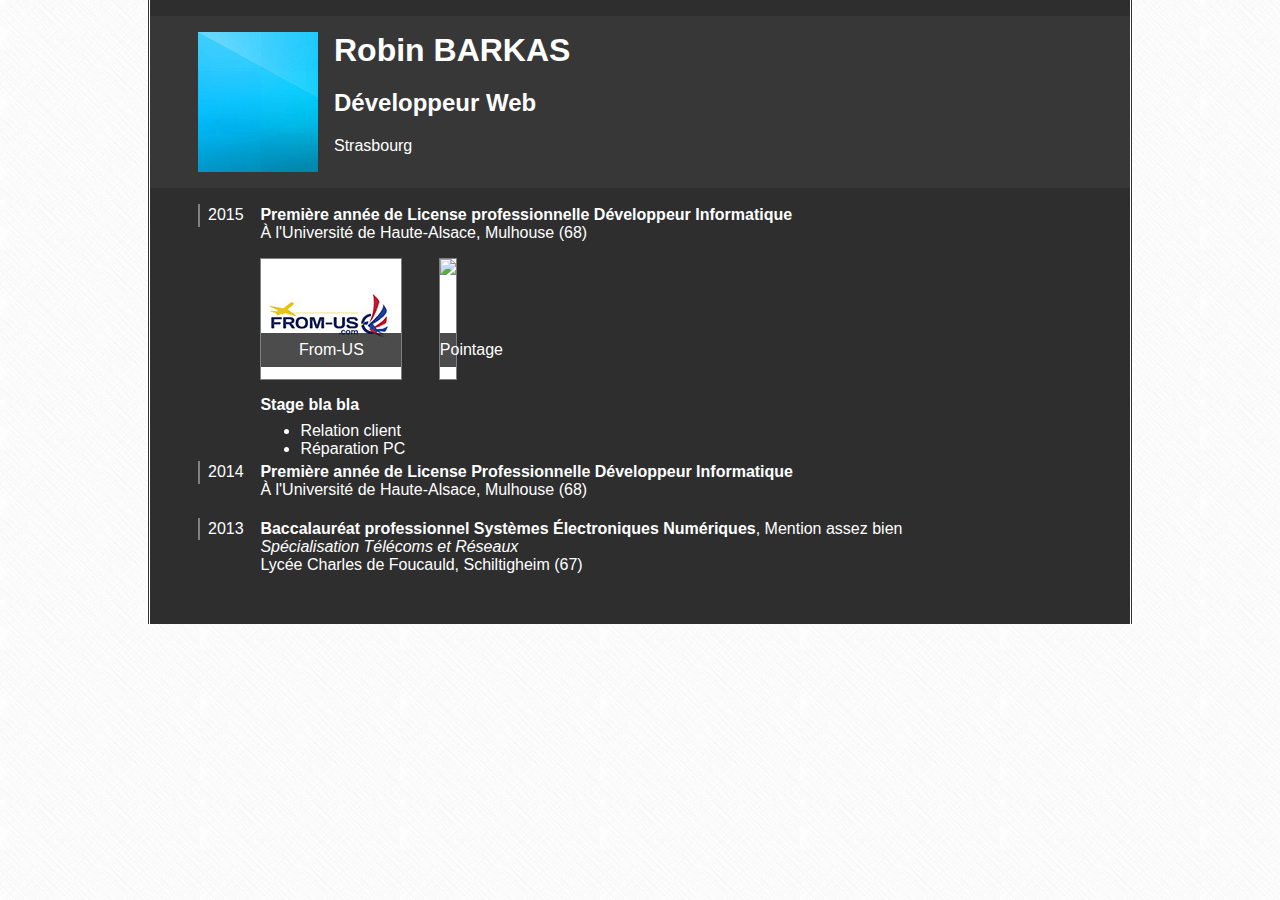
==== realisations.html @ 5c14e89a "Merge branch 'master' of https://github.com/Drohamos/CV" ====
<!DOCTYPE html>
<html lang="fr">
<head>
	<meta charset="UTF-8">
	<title></title>
	<link rel="stylesheet" href="design.css">
</head>
<body>
<div id="main">
	<header>
		<div id="profil">
			<img src="images/profil.jpg" />
			<h1>Robin BARKAS</h1>
			<h2>Développeur Web</h2>
			<p>
				Strasbourg
			</p>
		</div>
	</header>

	<div id="timeline">
		<dl>
			<dt>2015</dt>
			<dd>
				<p>
					<strong>Première année de License professionnelle Développeur Informatique</strong><br />
					À l'Université de Haute-Alsace, Mulhouse (68)
				</p>

				<ul class="realisations">
					<li>
						<a href="#">
							<figure>
								<img src="images/realisation_fromus.jpg" />
								<figcaption>From-US</figcaption>
							</figure>
						</a>
					</li>
					<li>
						<figure>
							<img src="images/test2.jpg" />
							<figcaption>Pointage</figcaption>
						</figure>
					</li>
				</ul>

				<strong>Stage bla bla</strong>
				<ul class="competences">
					<li>Relation client</li>
					<li>Réparation PC</li>
				</ul>
			</dd>

			<dt>2014</dt>
			<dd>
				<p>
					<strong>Première année de License Professionnelle Développeur Informatique</strong><br />
					À l'Université de Haute-Alsace, Mulhouse (68)
				</p>
			</dd>

			<dt>2013</dt>
			<dd>
				<p>
					<strong>Baccalauréat professionnel Systèmes Électroniques Numériques</strong>, Mention assez bien<br />
					<i>Spécialisation Télécoms et Réseaux</i><br />
					Lycée Charles de Foucauld, Schiltigheim (67)
				</p>
			</dd>
		</dl>
	</div>
</div>
</body>
</html>
---- design.css ----
html {
	font-family: Arial;
	font-size: 12pt;
}
body {
	background: white url("images/background.png") repeat;
	margin: 0;
}
#main {
	border: 3px double white;
	border-width: 0 3px;
	background-color: #2e2e2e;
	color: white;
	margin: auto;
	max-width: 980px;
	padding: 1em 0;
	overflow: hidden;
	width: 80%;
}

header {
	padding: 1em 0;
}
#profil {
	margin: 0 3em;;
}
#profil img {
	float: left;
	margin-right: 1em;
}
#profil:after {
	clear: both;
	content: '';
	display: block;
}

#timeline {
	margin: 0 3em;
}
#timeline p {
	margin-top: 0;
}
dt {
	border: solid gray;
	border-width: 0 0 0 2px;
	padding: 0.15em 0.5em;
	text-align: left;
	float: left;
}
dd {
	margin-left: 60px;
	padding: 0.15em;
}

.realisations {
	margin: 0 0 0 -1em;
	padding: 0;
}
.realisations li {
	display: inline-block;
	vertical-align: top;
}

.realisations figure {
	background-color: white;
	border: 1px solid gray;
	margin: 0 1em 1em 1em;
	position: relative;
	height: 120px;
}
.realisations figure img {
	height: auto;
	width: 140px;
}
.realisations figcaption {
	background-color: #373737;
	background-color: rgba(0, 0, 0, 0.70);
	color: white;
	line-height: normal;
	text-align: center;
	padding: 0.5em 0;

	position: absolute;
	bottom: 10%;
	width: 100%;
}
.competences {
	margin-top: 0.5em;
}
.fullWidth {
	margin: 0 -2em;
}

header {
	background-color: #373737;
	margin: 0;
}
header h1 {
	margin: 0;
}
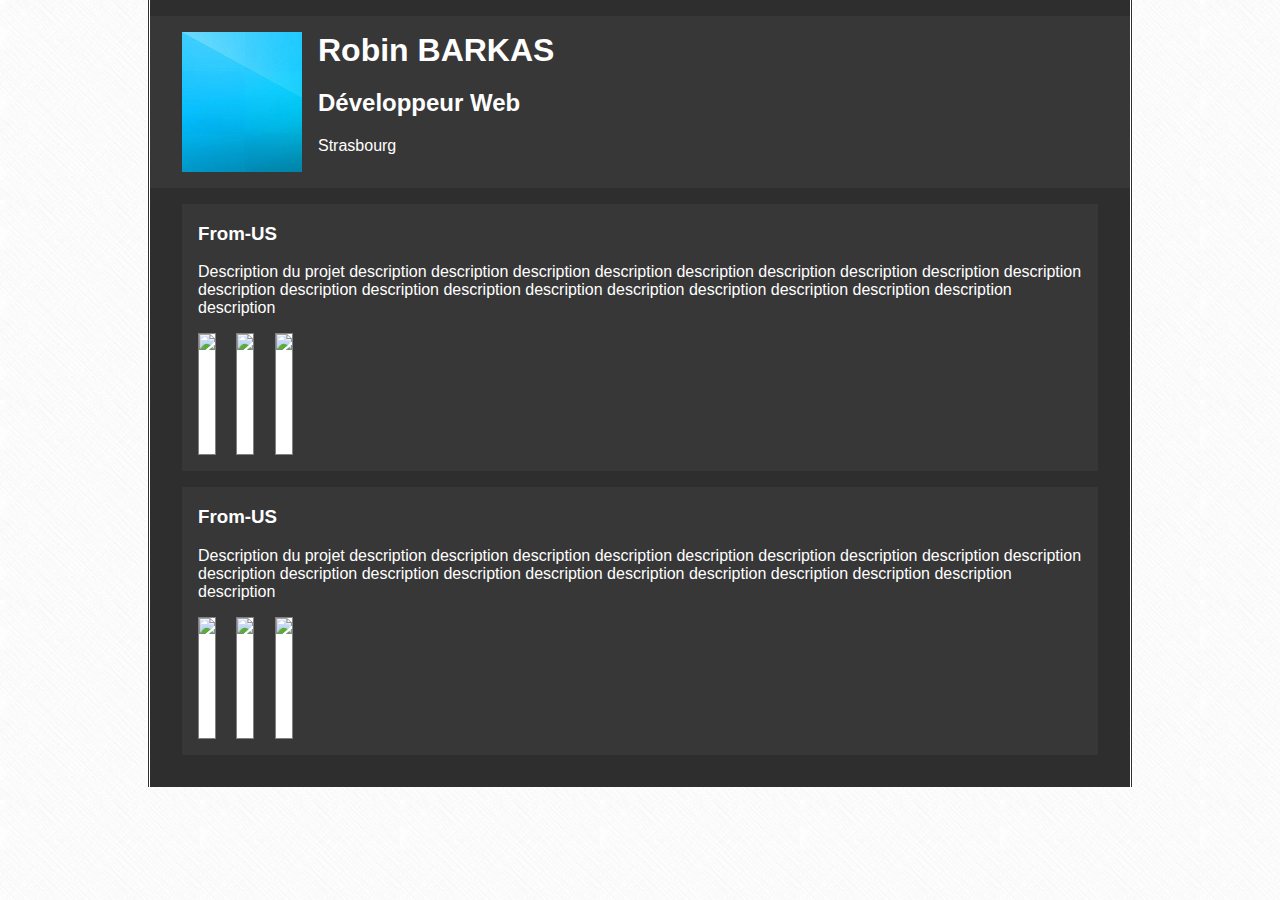
==== commit cdf2ad02: "Màj index" ====
--- a/realisations.html
+++ b/realisations.html
@@ -2,7 +2,7 @@
 <html lang="fr">
 <head>
 	<meta charset="UTF-8">
-	<title></title>
+	<title>Réalisations</title>
 	<link rel="stylesheet" href="design.css">
 </head>
 <body>
@@ -18,56 +18,51 @@
 		</div>
 	</header>
 
-	<div id="timeline">
-		<dl>
-			<dt>2015</dt>
-			<dd>
-				<p>
-					<strong>Première année de License professionnelle Développeur Informatique</strong><br />
-					À l'Université de Haute-Alsace, Mulhouse (68)
-				</p>
-
-				<ul class="realisations">
+	<div id="realisations">
+		<ul>
+			<li>
+				<h3>From-US</h3>
+				<p>Description du projet description description description description description description description description description description description description description description description description description description description description</p>
+				<ul class="gallery">
 					<li>
-						<a href="#">
-							<figure>
-								<img src="images/realisation_fromus.jpg" />
-								<figcaption>From-US</figcaption>
-							</figure>
-						</a>
+						<figure>
+							<img src="images/test2.jpg" />
+						</figure>
 					</li>
 					<li>
 						<figure>
 							<img src="images/test2.jpg" />
-							<figcaption>Pointage</figcaption>
+						</figure>
+					</li>
+					<li>
+						<figure>
+							<img src="images/test2.jpg" />
 						</figure>
 					</li>
 				</ul>
-
-				<strong>Stage bla bla</strong>
-				<ul class="competences">
-					<li>Relation client</li>
-					<li>Réparation PC</li>
+			</li>
+			<li>
+				<h3>From-US</h3>
+				<p>Description du projet description description description description description description description description description description description description description description description description description description description description</p>
+				<ul class="gallery">
+					<li>
+						<figure>
+							<img src="images/test2.jpg" />
+						</figure>
+					</li>
+					<li>
+						<figure>
+							<img src="images/test2.jpg" />
+						</figure>
+					</li>
+					<li>
+						<figure>
+							<img src="images/test2.jpg" />
+						</figure>
+					</li>
 				</ul>
-			</dd>
-
-			<dt>2014</dt>
-			<dd>
-				<p>
-					<strong>Première année de License Professionnelle Développeur Informatique</strong><br />
-					À l'Université de Haute-Alsace, Mulhouse (68)
-				</p>
-			</dd>
-
-			<dt>2013</dt>
-			<dd>
-				<p>
-					<strong>Baccalauréat professionnel Systèmes Électroniques Numériques</strong>, Mention assez bien<br />
-					<i>Spécialisation Télécoms et Réseaux</i><br />
-					Lycée Charles de Foucauld, Schiltigheim (67)
-				</p>
-			</dd>
-		</dl>
+			</li>
+		</ul>
 	</div>
 </div>
 </body>
--- a/design.css
+++ b/design.css
@@ -21,8 +21,17 @@
 header {
 	padding: 1em 0;
 }
+
+header {
+	background-color: #373737;
+	margin: 0;
+}
+header h1 {
+	margin: 0;
+}
+
 #profil {
-	margin: 0 3em;;
+	margin: 0 2em;;
 }
 #profil img {
 	float: left;
@@ -35,7 +44,7 @@
 }
 
 #timeline {
-	margin: 0 3em;
+	margin: 0 2em;
 }
 #timeline p {
 	margin-top: 0;
@@ -52,27 +61,41 @@
 	padding: 0.15em;
 }
 
-.realisations {
-	margin: 0 0 0 -1em;
+#realisations {
+	margin: 0 2em;
+}
+#realisations ul {
+	list-style: none;
 	padding: 0;
 }
-.realisations li {
+#realisations > ul > li {
+	background-color: #373737;
+	margin: 1em 0;
+	overflow: hidden;
+	padding: 0 1em;
+}
+
+.gallery {
+	margin: 0.5em 0 0 -0.5em;
+	padding: 0;
+}
+.gallery li {
 	display: inline-block;
 	vertical-align: top;
 }
 
-.realisations figure {
+.gallery figure {
 	background-color: white;
 	border: 1px solid gray;
-	margin: 0 1em 1em 1em;
+	margin: 0 0.5em 1em 0.5em;
 	position: relative;
 	height: 120px;
 }
-.realisations figure img {
+.gallery figure img {
 	height: auto;
 	width: 140px;
 }
-.realisations figcaption {
+.gallery figcaption {
 	background-color: #373737;
 	background-color: rgba(0, 0, 0, 0.70);
 	color: white;
@@ -89,12 +112,4 @@
 }
 .fullWidth {
 	margin: 0 -2em;
-}
-
-header {
-	background-color: #373737;
-	margin: 0;
-}
-header h1 {
-	margin: 0;
 }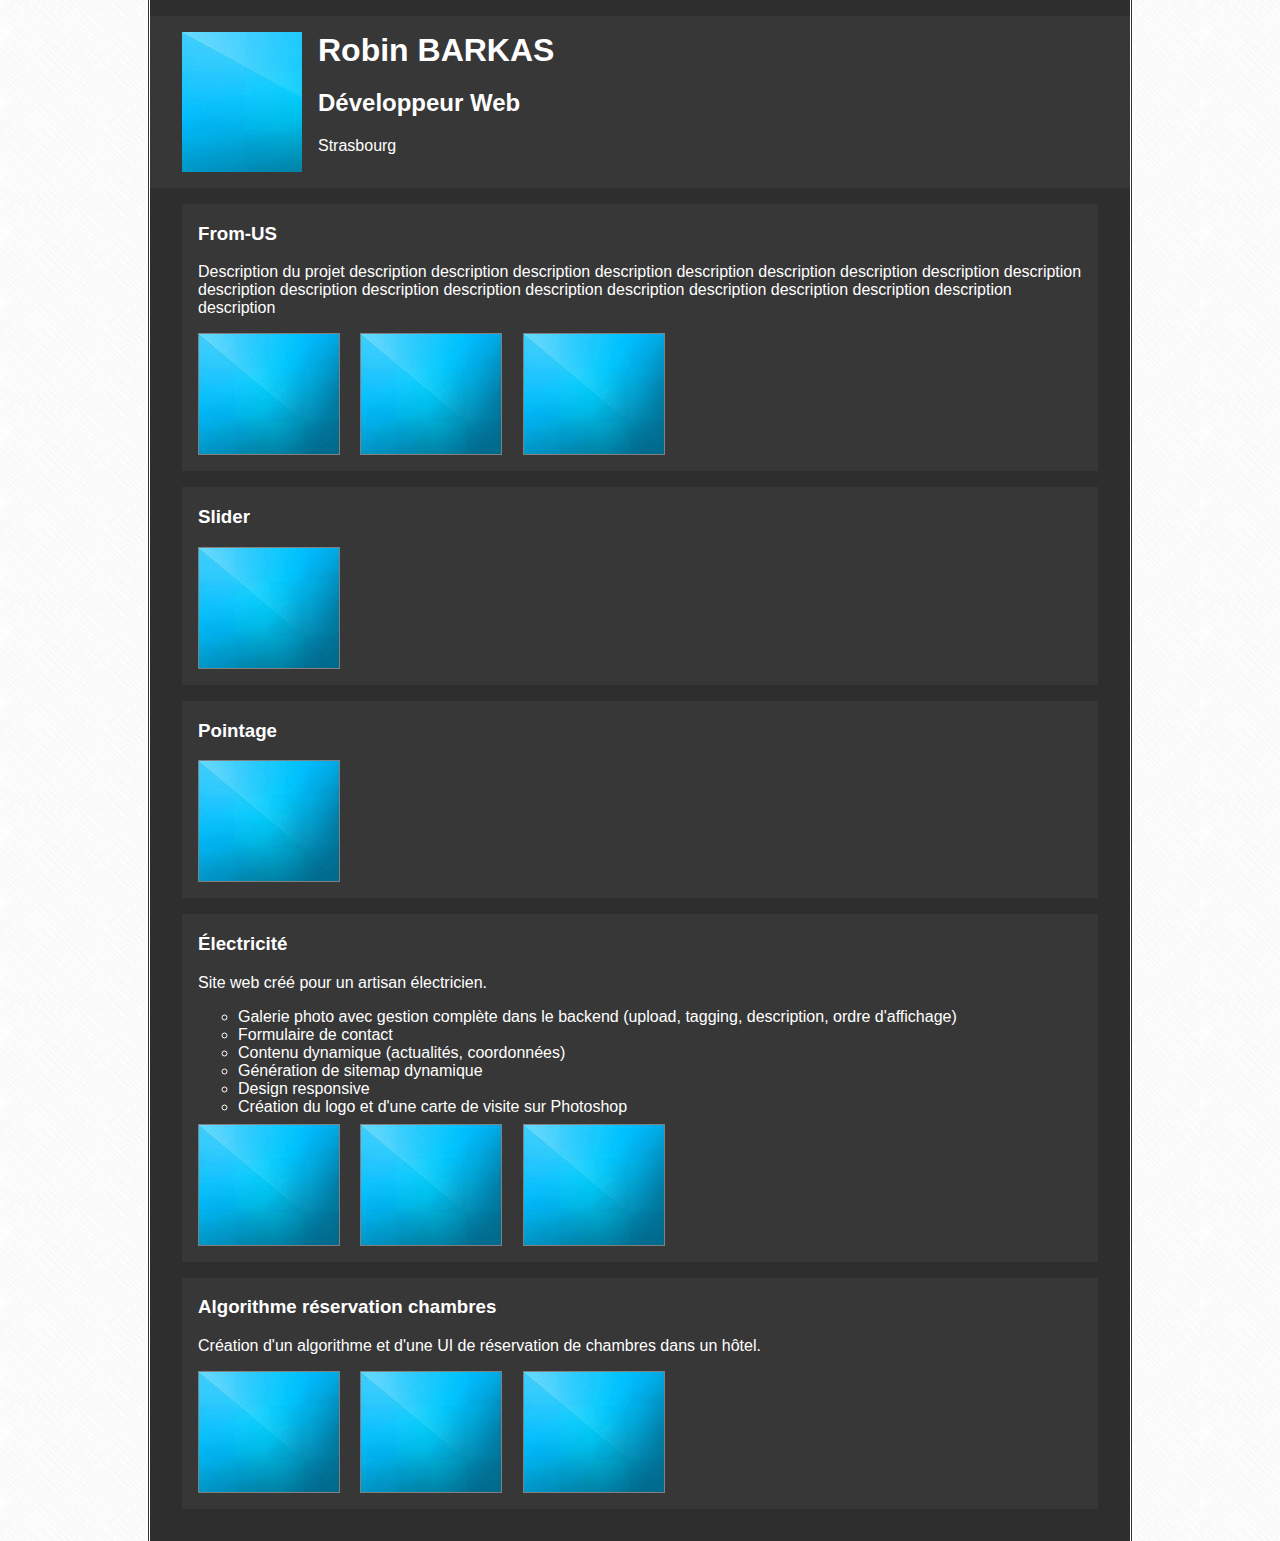
==== commit 42508ec8: "Merge branch 'master' of https://github.com/Drohamos/CV" ====
--- a/realisations.html
+++ b/realisations.html
@@ -26,38 +26,93 @@
 				<ul class="gallery">
 					<li>
 						<figure>
-							<img src="images/test2.jpg" />
+							<img src="images/realisation_test2.jpg" />
 						</figure>
 					</li>
 					<li>
 						<figure>
-							<img src="images/test2.jpg" />
+							<img src="images/realisation_test2.jpg" />
 						</figure>
 					</li>
 					<li>
 						<figure>
-							<img src="images/test2.jpg" />
+							<img src="images/realisation_test2.jpg" />
 						</figure>
 					</li>
 				</ul>
 			</li>
+
 			<li>
-				<h3>From-US</h3>
-				<p>Description du projet description description description description description description description description description description description description description description description description description description description description</p>
+				<h3>Slider</h3>
+				<p></p>
 				<ul class="gallery">
 					<li>
 						<figure>
-							<img src="images/test2.jpg" />
+							<img src="images/realisation_test2.jpg" />
+						</figure>
+					</li>
+				</ul>
+			</li>
+
+			<li>
+				<h3>Pointage</h3>
+				<p></p>
+				<ul class="gallery">
+					<li>
+						<figure>
+							<img src="images/realisation_test2.jpg" />
+						</figure>
+					</li>
+				</ul>
+			</li>
+
+			<li>
+				<h3>Électricité</h3>
+				<p>Site web créé pour un artisan électricien.</p>
+				<ul class="competences">
+					<li>Galerie photo avec gestion complète dans le backend (upload, tagging, description, ordre d'affichage)</li>
+					<li>Formulaire de contact</li>
+					<li>Contenu dynamique (actualités, coordonnées)</li>
+					<li>Génération de sitemap dynamique</li>
+					<li>Design responsive</li>
+					<li>Création du logo et d'une carte de visite sur Photoshop</li>
+				</ul>
+				<ul class="gallery">
+					<li>
+						<figure>
+							<img src="images/realisation_test2.jpg" />
 						</figure>
 					</li>
 					<li>
 						<figure>
-							<img src="images/test2.jpg" />
+							<img src="images/realisation_test2.jpg" />
 						</figure>
 					</li>
 					<li>
 						<figure>
-							<img src="images/test2.jpg" />
+							<img src="images/realisation_test2.jpg" />
+						</figure>
+					</li>
+				</ul>
+			</li>
+
+			<li>
+				<h3>Algorithme réservation chambres</h3>
+				<p>Création d'un algorithme et d'une UI de réservation de chambres dans un hôtel.</p>
+				<ul class="gallery">
+					<li>
+						<figure>
+							<img src="images/realisation_test2.jpg" />
+						</figure>
+					</li>
+					<li>
+						<figure>
+							<img src="images/realisation_test2.jpg" />
+						</figure>
+					</li>
+					<li>
+						<figure>
+							<img src="images/realisation_test2.jpg" />
 						</figure>
 					</li>
 				</ul>
--- a/design.css
+++ b/design.css
@@ -43,7 +43,16 @@
 	display: block;
 }
 
+#slider {
+	margin: 2em;
+}
+#slider img {
+	width: 100%;
+	height: auto;
+}
+
 #timeline {
+	line-height: 1.25;
 	margin: 0 2em;
 }
 #timeline p {
@@ -64,7 +73,7 @@
 #realisations {
 	margin: 0 2em;
 }
-#realisations ul {
+#realisations > ul {
 	list-style: none;
 	padding: 0;
 }
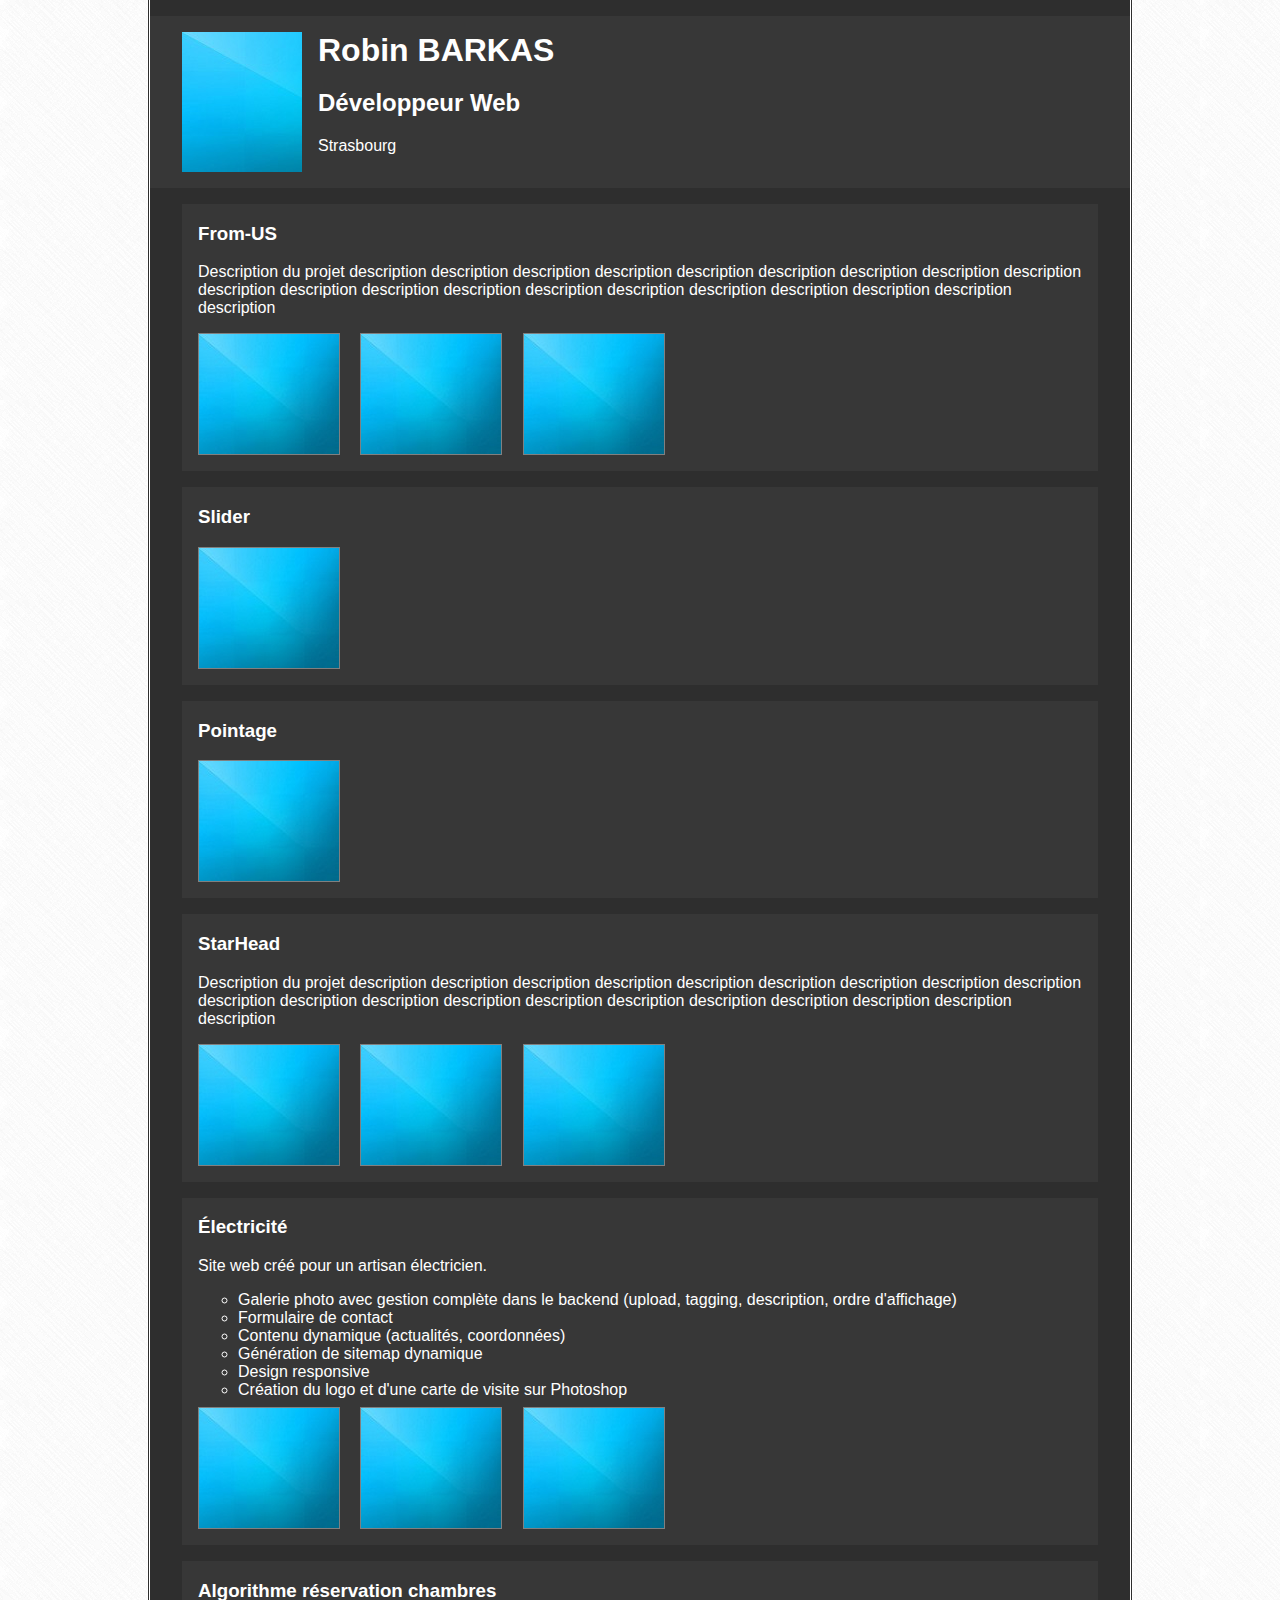
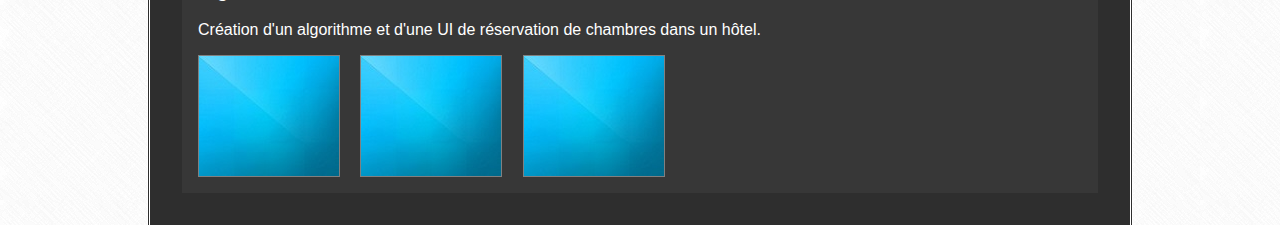
==== commit f0765d1e: "Ajout StarHead réalisations" ====
--- a/realisations.html
+++ b/realisations.html
@@ -67,6 +67,28 @@
 			</li>
 
 			<li>
+				<h3>StarHead</h3>
+				<p>Description du projet description description description description description description description description description description description description description description description description description description description description</p>
+				<ul class="gallery">
+					<li>
+						<figure>
+							<img src="images/realisation_test2.jpg" />
+						</figure>
+					</li>
+					<li>
+						<figure>
+							<img src="images/realisation_test2.jpg" />
+						</figure>
+					</li>
+					<li>
+						<figure>
+							<img src="images/realisation_test2.jpg" />
+						</figure>
+					</li>
+				</ul>
+			</li>
+
+			<li>
 				<h3>Électricité</h3>
 				<p>Site web créé pour un artisan électricien.</p>
 				<ul class="competences">
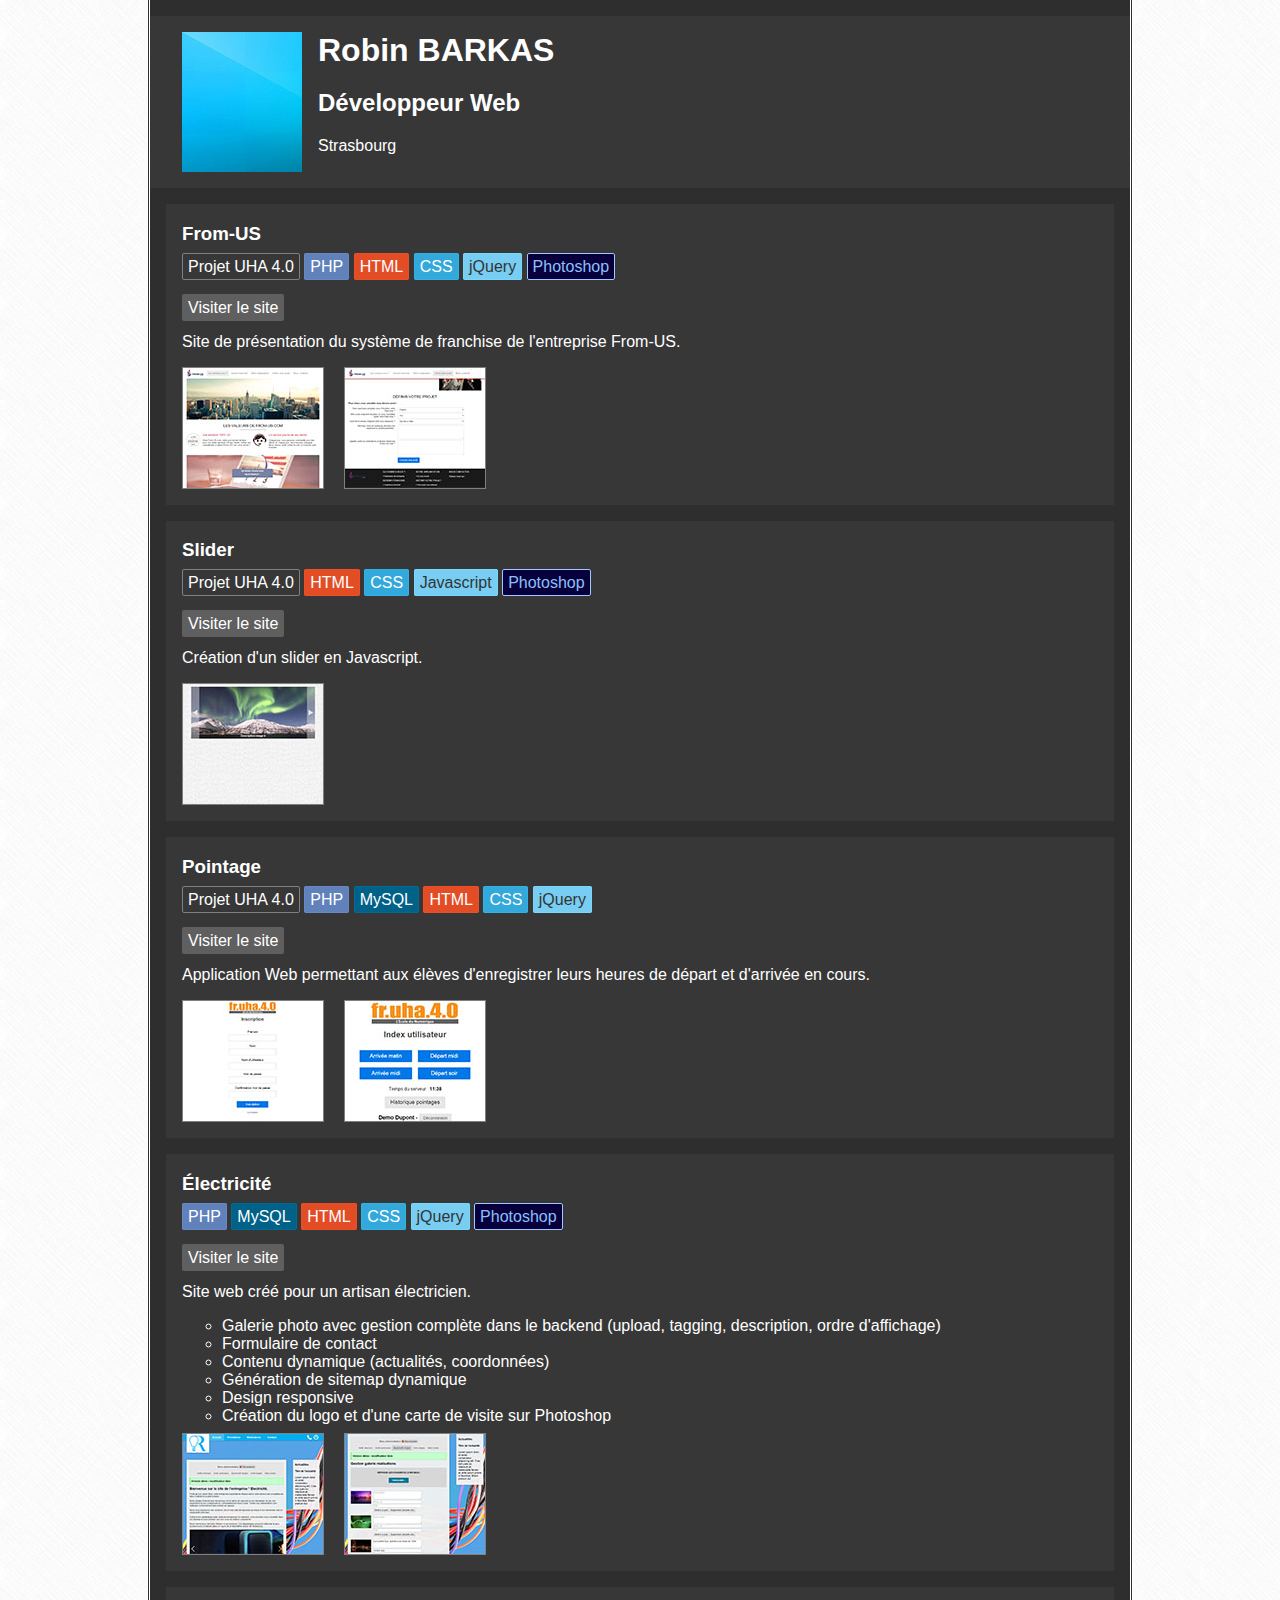
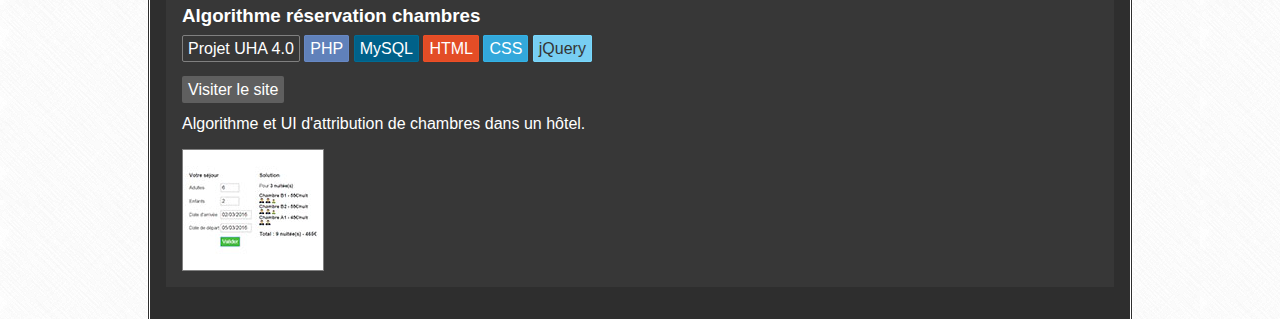
==== commit 50946d6b: "Merge branch 'master' of https://github.com/Drohamos/CV" ====
--- a/realisations.html
+++ b/realisations.html
@@ -4,6 +4,7 @@
 	<meta charset="UTF-8">
 	<title>Réalisations</title>
 	<link rel="stylesheet" href="design.css">
+	<link rel="stylesheet" href="magnific-popup.css">
 </head>
 <body>
 <div id="main">
@@ -20,9 +21,95 @@
 
 	<div id="realisations">
 		<ul>
-			<li>
+			<li id="fromUs">
 				<h3>From-US</h3>
-				<p>Description du projet description description description description description description description description description description description description description description description description description description description description</p>
+				<p class="tags">
+					<span>Projet UHA 4.0</span>
+					<span class="php">PHP</span>
+					<span class="html">HTML</span>
+					<span class="css">CSS</span>
+					<span class="jq">jQuery</span>
+					<span class="ps">Photoshop</span>
+				</p>
+				<a href="http://fromusgroupe3.robinb.fr" class="button">Visiter le site</a>
+
+				<p>Site de présentation du système de franchise de l'entreprise From-US.</p>
+				<ul class="gallery">
+					<li>
+						<figure>
+							<a href="images/realisations_fromus_1.jpg">
+								<img src="images/realisations_fromus_1_thumb.jpg" />
+							</a>
+						</figure>
+					</li>
+					<li>
+						<figure>
+							<a href="images/realisations_fromus_2.jpg">
+								<img src="images/realisations_fromus_2_thumb.jpg" />
+							</a>
+						</figure>
+					</li>
+				</ul>
+			</li>
+
+			<li>
+				<h3>Slider</h3>
+				<p class="tags">
+					<span>Projet UHA 4.0</span>
+					<span class="html">HTML</span>
+					<span class="css">CSS</span>
+					<span class="jq">Javascript</span>
+					<span class="ps">Photoshop</span>
+				</p>
+				<a href="http://slider.demo.robinb.fr" class="button">Visiter le site</a>
+
+				<p>Création d'un slider en Javascript.</p>
+				<ul class="gallery">
+					<li>
+						<figure>
+							<a href="images/realisations_slider_1.jpg">
+								<img src="images/realisations_slider_1_thumb.jpg" />
+							</a>
+						</figure>
+					</li>
+				</ul>
+			</li>
+
+			<li>
+				<h3>Pointage</h3>
+				<p class="tags">
+					<span>Projet UHA 4.0</span>
+					<span class="php">PHP</span>
+					<span class="sql">MySQL</span>
+					<span class="html">HTML</span>
+					<span class="css">CSS</span>
+					<span class="jq">jQuery</span>
+				</p>
+				<a href="http://pointage.demo.robinb.fr" class="button">Visiter le site</a>
+
+				<p>Application Web permettant aux élèves d'enregistrer leurs heures de départ et d'arrivée en cours.</p>
+				<ul class="gallery">
+					<li>
+						<figure>
+							<a href="images/realisations_pointage_1.jpg">
+								<img src="images/realisations_pointage_1_thumb.jpg" />
+							</a>
+						</figure>
+					</li>
+					<li>
+						<figure>
+							<a href="images/realisations_pointage_2.jpg">
+								<img src="images/realisations_pointage_2_thumb.jpg" />
+							</a>
+						</figure>
+					</li>
+				</ul>
+			</li>
+
+			<!--
+			<li>
+				<h3>StarHead</h3>
+				<p>Aide à la réalisation d'un mini-jeu en Javascript-jQuery.</p>
 				<ul class="gallery">
 					<li>
 						<figure>
@@ -41,55 +128,20 @@
 					</li>
 				</ul>
 			</li>
-
-			<li>
-				<h3>Slider</h3>
-				<p></p>
-				<ul class="gallery">
-					<li>
-						<figure>
-							<img src="images/realisation_test2.jpg" />
-						</figure>
-					</li>
-				</ul>
-			</li>
-
-			<li>
-				<h3>Pointage</h3>
-				<p></p>
-				<ul class="gallery">
-					<li>
-						<figure>
-							<img src="images/realisation_test2.jpg" />
-						</figure>
-					</li>
-				</ul>
-			</li>
-
-			<li>
-				<h3>StarHead</h3>
-				<p>Description du projet description description description description description description description description description description description description description description description description description description description description</p>
-				<ul class="gallery">
-					<li>
-						<figure>
-							<img src="images/realisation_test2.jpg" />
-						</figure>
-					</li>
-					<li>
-						<figure>
-							<img src="images/realisation_test2.jpg" />
-						</figure>
-					</li>
-					<li>
-						<figure>
-							<img src="images/realisation_test2.jpg" />
-						</figure>
-					</li>
-				</ul>
-			</li>
+			!-->
 
 			<li>
 				<h3>Électricité</h3>
+				<p class="tags">
+					<span class="php">PHP</span>
+					<span class="sql">MySQL</span>
+					<span class="html">HTML</span>
+					<span class="css">CSS</span>
+					<span class="jq">jQuery</span>
+					<span class="ps">Photoshop</span>
+				</p>
+				<a href="http://www.elec.demo.robinb.fr" class="button">Visiter le site</a>
+
 				<p>Site web créé pour un artisan électricien.</p>
 				<ul class="competences">
 					<li>Galerie photo avec gestion complète dans le backend (upload, tagging, description, ordre d'affichage)</li>
@@ -102,17 +154,16 @@
 				<ul class="gallery">
 					<li>
 						<figure>
-							<img src="images/realisation_test2.jpg" />
-						</figure>
-					</li>
-					<li>
-						<figure>
-							<img src="images/realisation_test2.jpg" />
-						</figure>
-					</li>
-					<li>
-						<figure>
-							<img src="images/realisation_test2.jpg" />
+							<a href="images/realisations_elec_1.jpg">
+								<img src="images/realisations_elec_1_thumb.jpg" />
+							</a>
+						</figure>
+					</li>
+					<li>
+						<figure>
+							<a href="images/realisations_elec_2.jpg">
+								<img src="images/realisations_elec_2_thumb.jpg" />
+							</a>
 						</figure>
 					</li>
 				</ul>
@@ -120,21 +171,23 @@
 
 			<li>
 				<h3>Algorithme réservation chambres</h3>
-				<p>Création d'un algorithme et d'une UI de réservation de chambres dans un hôtel.</p>
-				<ul class="gallery">
-					<li>
-						<figure>
-							<img src="images/realisation_test2.jpg" />
-						</figure>
-					</li>
-					<li>
-						<figure>
-							<img src="images/realisation_test2.jpg" />
-						</figure>
-					</li>
-					<li>
-						<figure>
-							<img src="images/realisation_test2.jpg" />
+				<p class="tags">
+					<span>Projet UHA 4.0</span>
+					<span class="php">PHP</span>
+					<span class="sql">MySQL</span>
+					<span class="html">HTML</span>
+					<span class="css">CSS</span>
+					<span class="jq">jQuery</span>
+				</p>
+				<a href="http://hotel.demo.robinb.fr/reserver.php" class="button">Visiter le site</a>
+
+				<p>Algorithme et UI d'attribution de chambres dans un hôtel.</p>
+				<ul class="gallery">
+					<li>
+						<figure>
+							<a href="images/realisations_hotel_1.jpg">
+								<img src="images/realisations_hotel_1_thumb.jpg" />
+							</a>
 						</figure>
 					</li>
 				</ul>
@@ -142,5 +195,16 @@
 		</ul>
 	</div>
 </div>
+<script src="https://ajax.googleapis.com/ajax/libs/jquery/2.2.0/jquery.min.js"></script>
+<script src="magnific-popup.js"></script>
+<script>
+	$('.gallery').magnificPopup({
+		delegate: 'a', // child items selector, by clicking on it popup will open
+		type: 'image',
+		removalDelay: 300,
+		mainClass: 'mfp-fade'
+		// other options
+	});
+</script>
 </body>
 </html>--- a/design.css
+++ b/design.css
@@ -71,7 +71,7 @@
 }
 
 #realisations {
-	margin: 0 2em;
+	margin: 0 1em;
 }
 #realisations > ul {
 	list-style: none;
@@ -82,6 +82,13 @@
 	margin: 1em 0;
 	overflow: hidden;
 	padding: 0 1em;
+}
+#realisations .button {
+	background-color: #5f5f5f;
+}
+#realisations .button:hover {
+	background-color: #555555;
+	color: lightgray;
 }
 
 .gallery {
@@ -121,4 +128,54 @@
 }
 .fullWidth {
 	margin: 0 -2em;
+}
+.button {
+	padding: 5px 6px;
+}
+#realisations p.tags {
+	margin-top: -0.8em;
+}
+.tags span {
+	border: 1px solid gray;
+	border-radius: 2px;
+	line-height: 2em;
+	padding: 4px 5px;
+}
+.tags .php {
+	background-color: #6081ba;
+	border-color: #6788c4;
+	color: white;
+}
+.tags .sql {
+	background-color: #006189;
+	border-color: #006b93;
+	color: white;
+}
+.tags .html {
+	background-color: #e34d26;
+	border-color: #ed4e26;
+	color: white;
+}
+.tags .css {
+	background-color: #33a8db;
+	border-color: #33b2e5;
+	color: white;
+}
+.tags .jq {
+	background-color: #77cef2;
+	border-color: #77d8fc;
+	color: #343434;
+}
+.tags .js {
+
+}
+.tags .ps {
+	background-color: #08003c;
+	border-color: #9fcafd;
+	color: #8bc0fb;
+}
+a.button {
+	border-radius: 2px;
+	color: inherit;
+	text-decoration: none;
 }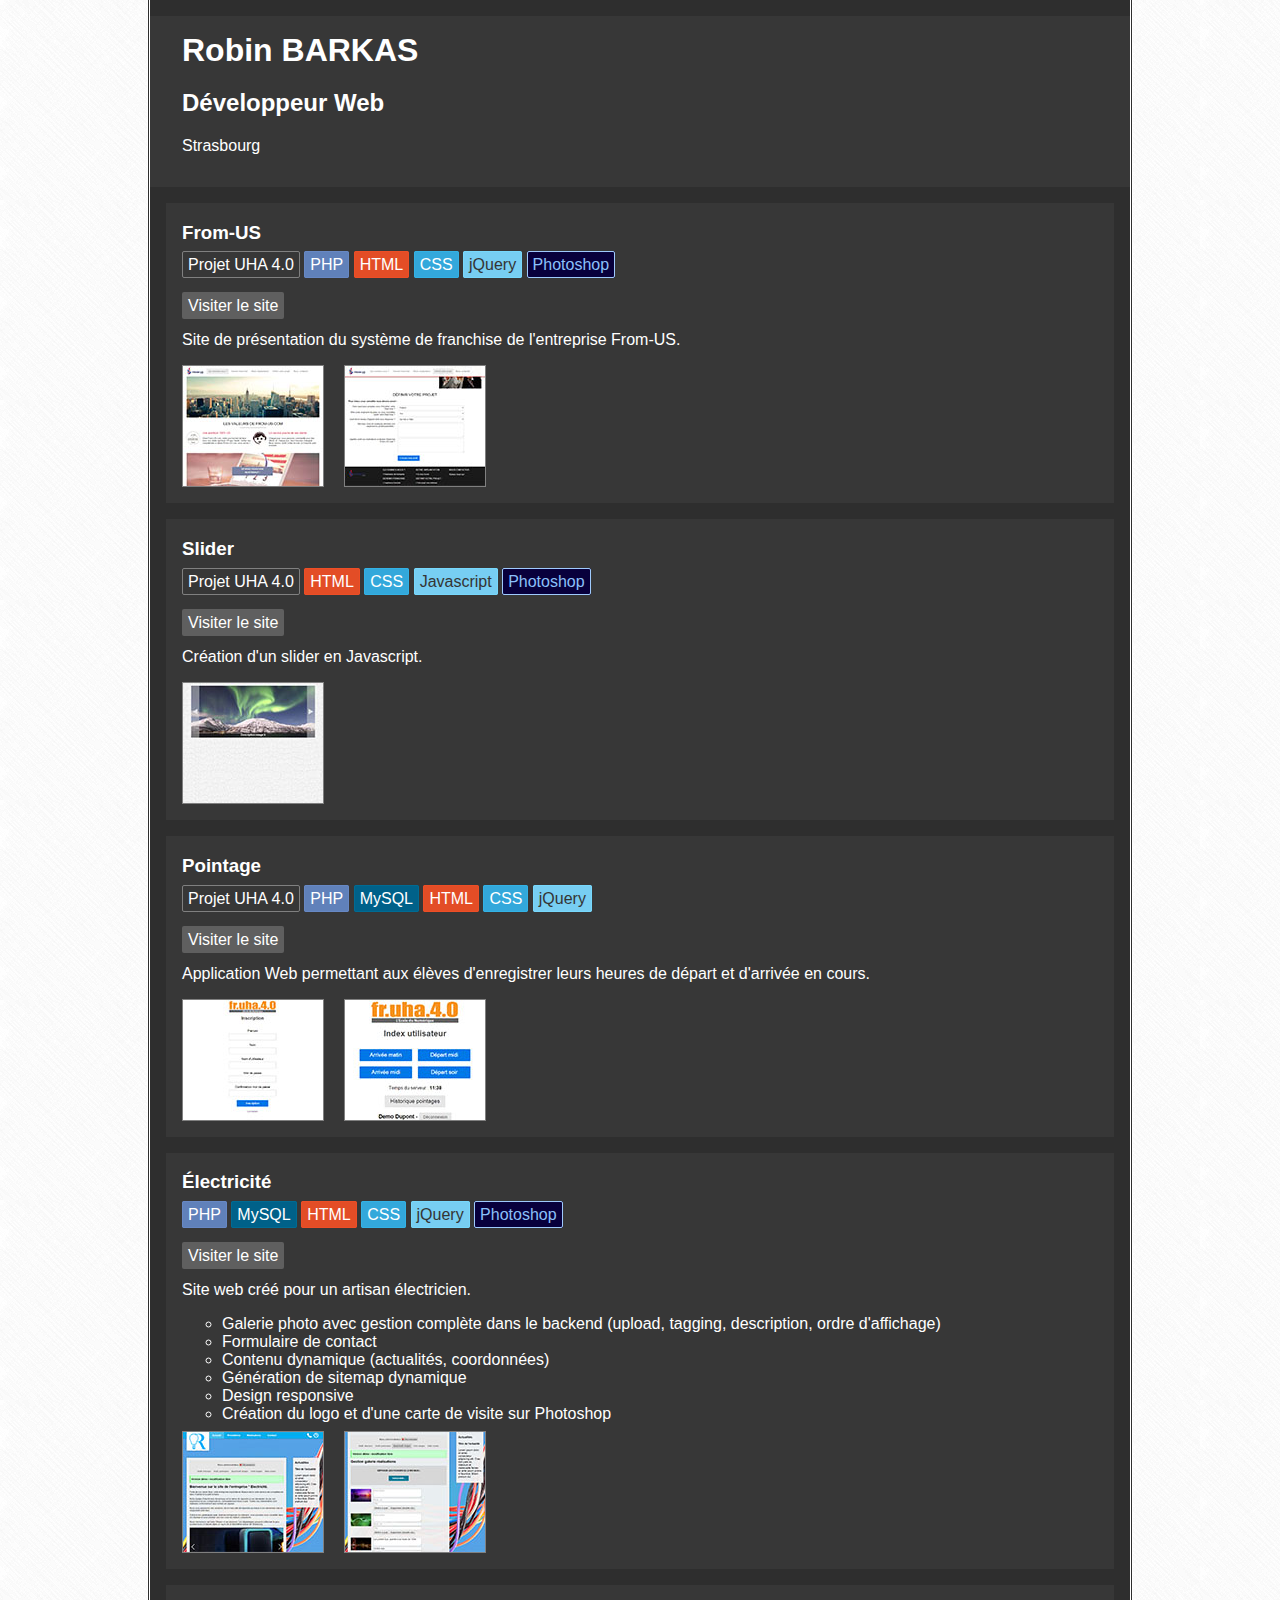
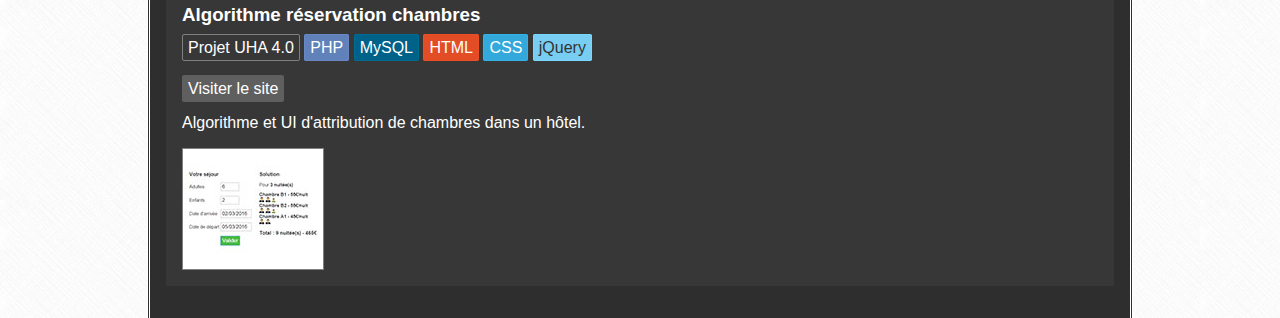
==== commit a1686c73: "Suppression placeholder photo profil dans réalisations" ====
--- a/realisations.html
+++ b/realisations.html
@@ -2,6 +2,7 @@
 <html lang="fr">
 <head>
 	<meta charset="UTF-8">
+	<meta name="viewport" content="width=device-width">
 	<title>Réalisations</title>
 	<link rel="stylesheet" href="design.css">
 	<link rel="stylesheet" href="magnific-popup.css">
@@ -10,7 +11,7 @@
 <div id="main">
 	<header>
 		<div id="profil">
-			<img src="images/profil.jpg" />
+			<!--<img src="images/profil.jpg" />!-->
 			<h1>Robin BARKAS</h1>
 			<h2>Développeur Web</h2>
 			<p>
